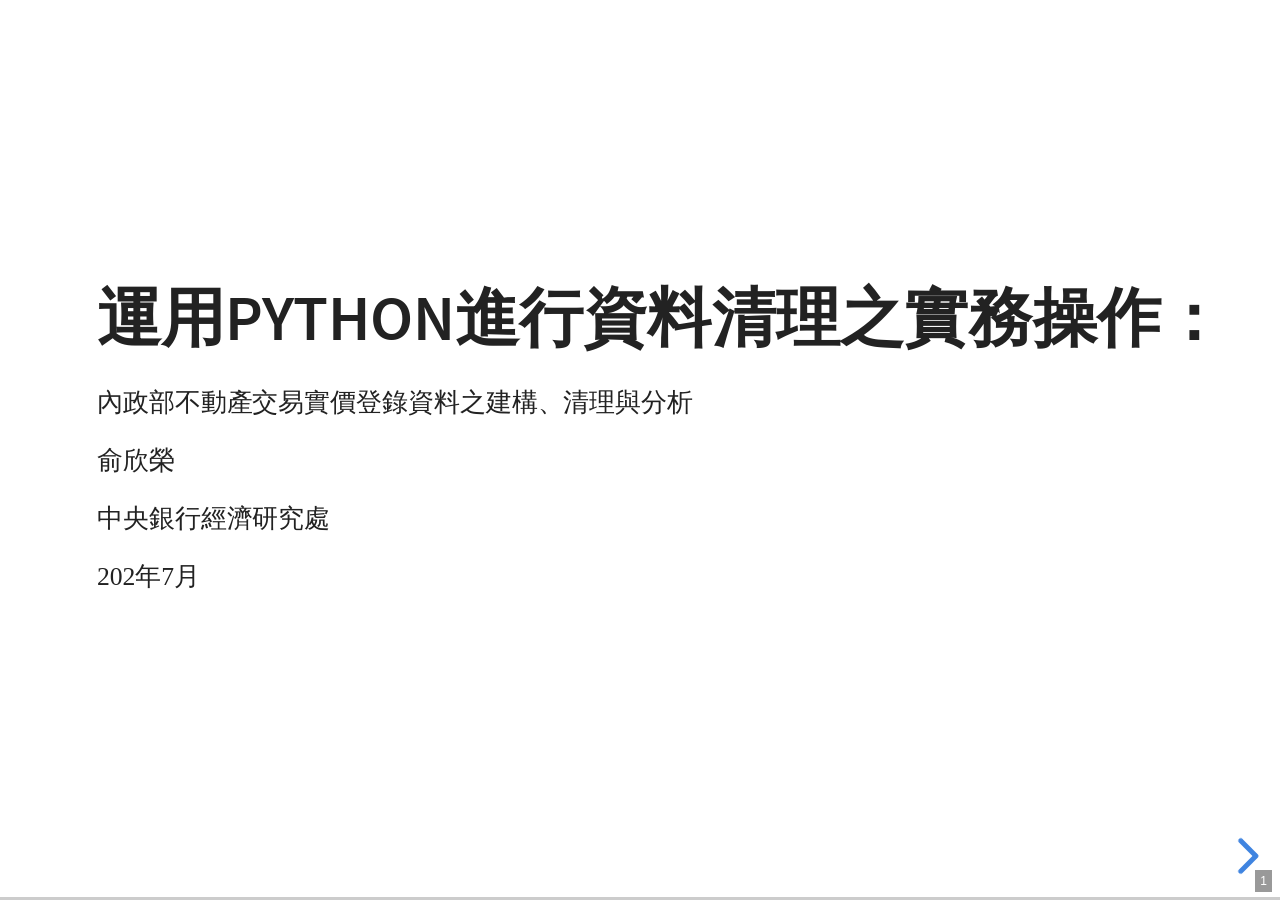
==== lecture/1_intro.html @ fbfccb5c "將html推送到網頁 On branch master Your branch is up to date with 'course/master'. Changes to be committed:" ====
<!DOCTYPE html>
<html>
<head>
  <meta charset="utf-8">
  <meta name="generator" content="pandoc">
  <meta name="author" content="俞欣榮">
  <title>運用Python進行資料清理之實務操作：</title>
  <meta name="apple-mobile-web-app-capable" content="yes">
  <meta name="apple-mobile-web-app-status-bar-style" content="black-translucent">
  <meta name="viewport" content="width=device-width, initial-scale=1.0, maximum-scale=1.0, user-scalable=no, minimal-ui">
  <style type="text/css">
html, body, div, span, applet, object, iframe,
h1, h2, h3, h4, h5, h6, p, blockquote, pre,
a, abbr, acronym, address, big, cite, code,
del, dfn, em, img, ins, kbd, q, s, samp,
small, strike, strong, sub, sup, tt, var,
b, u, i, center,
dl, dt, dd, ol, ul, li,
fieldset, form, label, legend,
table, caption, tbody, tfoot, thead, tr, th, td,
article, aside, canvas, details, embed,
figure, figcaption, footer, header, hgroup,
main, menu, nav, output, ruby, section, summary,
time, mark, audio, video {
margin: 0;
padding: 0;
border: 0;
font-size: 100%;
font: inherit;
vertical-align: baseline;
}

article, aside, details, figcaption, figure,
footer, header, hgroup, main, menu, nav, section {
display: block;
}</style>
  <style type="text/css">
.reveal .r-stretch,.reveal .stretch{max-width:none;max-height:none}.reveal pre.r-stretch code,.reveal pre.stretch code{height:100%;max-height:100%;box-sizing:border-box}.reveal .r-fit-text{display:inline-block;white-space:nowrap}.reveal .r-stack{display:grid}.reveal .r-stack>*{grid-area:1/1;margin:auto}.reveal .r-hstack,.reveal .r-vstack{display:flex}.reveal .r-hstack img,.reveal .r-hstack video,.reveal .r-vstack img,.reveal .r-vstack video{min-width:0;min-height:0;object-fit:contain}.reveal .r-vstack{flex-direction:column;align-items:center;justify-content:center}.reveal .r-hstack{flex-direction:row;align-items:center;justify-content:center}.reveal .items-stretch{align-items:stretch}.reveal .items-start{align-items:flex-start}.reveal .items-center{align-items:center}.reveal .items-end{align-items:flex-end}.reveal .justify-between{justify-content:space-between}.reveal .justify-around{justify-content:space-around}.reveal .justify-start{justify-content:flex-start}.reveal .justify-center{justify-content:center}.reveal .justify-end{justify-content:flex-end}html.reveal-full-page{width:100%;height:100%;height:100vh;height:calc(var(--vh,1vh) * 100);overflow:hidden}.reveal-viewport{height:100%;overflow:hidden;position:relative;line-height:1;margin:0;background-color:#fff;color:#000}.reveal-viewport:fullscreen{top:0!important;left:0!important;width:100%!important;height:100%!important;transform:none!important}.reveal .fragment{transition:all .2s ease}.reveal .fragment:not(.custom){opacity:0;visibility:hidden;will-change:opacity}.reveal .fragment.visible{opacity:1;visibility:inherit}.reveal .fragment.disabled{transition:none}.reveal .fragment.grow{opacity:1;visibility:inherit}.reveal .fragment.grow.visible{transform:scale(1.3)}.reveal .fragment.shrink{opacity:1;visibility:inherit}.reveal .fragment.shrink.visible{transform:scale(.7)}.reveal .fragment.zoom-in{transform:scale(.1)}.reveal .fragment.zoom-in.visible{transform:none}.reveal .fragment.fade-out{opacity:1;visibility:inherit}.reveal .fragment.fade-out.visible{opacity:0;visibility:hidden}.reveal .fragment.semi-fade-out{opacity:1;visibility:inherit}.reveal .fragment.semi-fade-out.visible{opacity:.5;visibility:inherit}.reveal .fragment.strike{opacity:1;visibility:inherit}.reveal .fragment.strike.visible{text-decoration:line-through}.reveal .fragment.fade-up{transform:translate(0,40px)}.reveal .fragment.fade-up.visible{transform:translate(0,0)}.reveal .fragment.fade-down{transform:translate(0,-40px)}.reveal .fragment.fade-down.visible{transform:translate(0,0)}.reveal .fragment.fade-right{transform:translate(-40px,0)}.reveal .fragment.fade-right.visible{transform:translate(0,0)}.reveal .fragment.fade-left{transform:translate(40px,0)}.reveal .fragment.fade-left.visible{transform:translate(0,0)}.reveal .fragment.current-visible,.reveal .fragment.fade-in-then-out{opacity:0;visibility:hidden}.reveal .fragment.current-visible.current-fragment,.reveal .fragment.fade-in-then-out.current-fragment{opacity:1;visibility:inherit}.reveal .fragment.fade-in-then-semi-out{opacity:0;visibility:hidden}.reveal .fragment.fade-in-then-semi-out.visible{opacity:.5;visibility:inherit}.reveal .fragment.fade-in-then-semi-out.current-fragment{opacity:1;visibility:inherit}.reveal .fragment.highlight-blue,.reveal .fragment.highlight-current-blue,.reveal .fragment.highlight-current-green,.reveal .fragment.highlight-current-red,.reveal .fragment.highlight-green,.reveal .fragment.highlight-red{opacity:1;visibility:inherit}.reveal .fragment.highlight-red.visible{color:#ff2c2d}.reveal .fragment.highlight-green.visible{color:#17ff2e}.reveal .fragment.highlight-blue.visible{color:#1b91ff}.reveal .fragment.highlight-current-red.current-fragment{color:#ff2c2d}.reveal .fragment.highlight-current-green.current-fragment{color:#17ff2e}.reveal .fragment.highlight-current-blue.current-fragment{color:#1b91ff}.reveal:after{content:"";font-style:italic}.reveal iframe{z-index:1}.reveal a{position:relative}@keyframes bounce-right{0%,10%,25%,40%,50%{transform:translateX(0)}20%{transform:translateX(10px)}30%{transform:translateX(-5px)}}@keyframes bounce-left{0%,10%,25%,40%,50%{transform:translateX(0)}20%{transform:translateX(-10px)}30%{transform:translateX(5px)}}@keyframes bounce-down{0%,10%,25%,40%,50%{transform:translateY(0)}20%{transform:translateY(10px)}30%{transform:translateY(-5px)}}.reveal .controls{display:none;position:absolute;top:auto;bottom:12px;right:12px;left:auto;z-index:11;color:#000;pointer-events:none;font-size:10px}.reveal .controls button{position:absolute;padding:0;background-color:transparent;border:0;outline:0;cursor:pointer;color:currentColor;transform:scale(.9999);transition:color .2s ease,opacity .2s ease,transform .2s ease;z-index:2;pointer-events:auto;font-size:inherit;visibility:hidden;opacity:0;-webkit-appearance:none;-webkit-tap-highlight-color:transparent}.reveal .controls .controls-arrow:after,.reveal .controls .controls-arrow:before{content:"";position:absolute;top:0;left:0;width:2.6em;height:.5em;border-radius:.25em;background-color:currentColor;transition:all .15s ease,background-color .8s ease;transform-origin:.2em 50%;will-change:transform}.reveal .controls .controls-arrow{position:relative;width:3.6em;height:3.6em}.reveal .controls .controls-arrow:before{transform:translateX(.5em) translateY(1.55em) rotate(45deg)}.reveal .controls .controls-arrow:after{transform:translateX(.5em) translateY(1.55em) rotate(-45deg)}.reveal .controls .controls-arrow:hover:before{transform:translateX(.5em) translateY(1.55em) rotate(40deg)}.reveal .controls .controls-arrow:hover:after{transform:translateX(.5em) translateY(1.55em) rotate(-40deg)}.reveal .controls .controls-arrow:active:before{transform:translateX(.5em) translateY(1.55em) rotate(36deg)}.reveal .controls .controls-arrow:active:after{transform:translateX(.5em) translateY(1.55em) rotate(-36deg)}.reveal .controls .navigate-left{right:6.4em;bottom:3.2em;transform:translateX(-10px)}.reveal .controls .navigate-left.highlight{animation:bounce-left 2s 50 both ease-out}.reveal .controls .navigate-right{right:0;bottom:3.2em;transform:translateX(10px)}.reveal .controls .navigate-right .controls-arrow{transform:rotate(180deg)}.reveal .controls .navigate-right.highlight{animation:bounce-right 2s 50 both ease-out}.reveal .controls .navigate-up{right:3.2em;bottom:6.4em;transform:translateY(-10px)}.reveal .controls .navigate-up .controls-arrow{transform:rotate(90deg)}.reveal .controls .navigate-down{right:3.2em;bottom:-1.4em;padding-bottom:1.4em;transform:translateY(10px)}.reveal .controls .navigate-down .controls-arrow{transform:rotate(-90deg)}.reveal .controls .navigate-down.highlight{animation:bounce-down 2s 50 both ease-out}.reveal .controls[data-controls-back-arrows=faded] .navigate-up.enabled{opacity:.3}.reveal .controls[data-controls-back-arrows=faded] .navigate-up.enabled:hover{opacity:1}.reveal .controls[data-controls-back-arrows=hidden] .navigate-up.enabled{opacity:0;visibility:hidden}.reveal .controls .enabled{visibility:visible;opacity:.9;cursor:pointer;transform:none}.reveal .controls .enabled.fragmented{opacity:.5}.reveal .controls .enabled.fragmented:hover,.reveal .controls .enabled:hover{opacity:1}.reveal:not(.rtl) .controls[data-controls-back-arrows=faded] .navigate-left.enabled{opacity:.3}.reveal:not(.rtl) .controls[data-controls-back-arrows=faded] .navigate-left.enabled:hover{opacity:1}.reveal:not(.rtl) .controls[data-controls-back-arrows=hidden] .navigate-left.enabled{opacity:0;visibility:hidden}.reveal.rtl .controls[data-controls-back-arrows=faded] .navigate-right.enabled{opacity:.3}.reveal.rtl .controls[data-controls-back-arrows=faded] .navigate-right.enabled:hover{opacity:1}.reveal.rtl .controls[data-controls-back-arrows=hidden] .navigate-right.enabled{opacity:0;visibility:hidden}.reveal[data-navigation-mode=linear].has-horizontal-slides .navigate-down,.reveal[data-navigation-mode=linear].has-horizontal-slides .navigate-up{display:none}.reveal:not(.has-vertical-slides) .controls .navigate-left,.reveal[data-navigation-mode=linear].has-horizontal-slides .navigate-left{bottom:1.4em;right:5.5em}.reveal:not(.has-vertical-slides) .controls .navigate-right,.reveal[data-navigation-mode=linear].has-horizontal-slides .navigate-right{bottom:1.4em;right:.5em}.reveal:not(.has-horizontal-slides) .controls .navigate-up{right:1.4em;bottom:5em}.reveal:not(.has-horizontal-slides) .controls .navigate-down{right:1.4em;bottom:.5em}.reveal.has-dark-background .controls{color:#fff}.reveal.has-light-background .controls{color:#000}.reveal.no-hover .controls .controls-arrow:active:before,.reveal.no-hover .controls .controls-arrow:hover:before{transform:translateX(.5em) translateY(1.55em) rotate(45deg)}.reveal.no-hover .controls .controls-arrow:active:after,.reveal.no-hover .controls .controls-arrow:hover:after{transform:translateX(.5em) translateY(1.55em) rotate(-45deg)}@media screen and (min-width:500px){.reveal .controls[data-controls-layout=edges]{top:0;right:0;bottom:0;left:0}.reveal .controls[data-controls-layout=edges] .navigate-down,.reveal .controls[data-controls-layout=edges] .navigate-left,.reveal .controls[data-controls-layout=edges] .navigate-right,.reveal .controls[data-controls-layout=edges] .navigate-up{bottom:auto;right:auto}.reveal .controls[data-controls-layout=edges] .navigate-left{top:50%;left:.8em;margin-top:-1.8em}.reveal .controls[data-controls-layout=edges] .navigate-right{top:50%;right:.8em;margin-top:-1.8em}.reveal .controls[data-controls-layout=edges] .navigate-up{top:.8em;left:50%;margin-left:-1.8em}.reveal .controls[data-controls-layout=edges] .navigate-down{bottom:-.3em;left:50%;margin-left:-1.8em}}.reveal .progress{position:absolute;display:none;height:3px;width:100%;bottom:0;left:0;z-index:10;background-color:rgba(0,0,0,.2);color:#fff}.reveal .progress:after{content:"";display:block;position:absolute;height:10px;width:100%;top:-10px}.reveal .progress span{display:block;height:100%;width:100%;background-color:currentColor;transition:transform .8s cubic-bezier(.26,.86,.44,.985);transform-origin:0 0;transform:scaleX(0)}.reveal .slide-number{position:absolute;display:block;right:8px;bottom:8px;z-index:31;font-family:Helvetica,sans-serif;font-size:12px;line-height:1;color:#fff;background-color:rgba(0,0,0,.4);padding:5px}.reveal .slide-number a{color:currentColor}.reveal .slide-number-delimiter{margin:0 3px}.reveal{position:relative;width:100%;height:100%;overflow:hidden;touch-action:pinch-zoom}.reveal.embedded{touch-action:pan-y}.reveal .slides{position:absolute;width:100%;height:100%;top:0;right:0;bottom:0;left:0;margin:auto;pointer-events:none;overflow:visible;z-index:1;text-align:center;perspective:600px;perspective-origin:50% 40%}.reveal .slides>section{perspective:600px}.reveal .slides>section,.reveal .slides>section>section{display:none;position:absolute;width:100%;pointer-events:auto;z-index:10;transform-style:flat;transition:transform-origin .8s cubic-bezier(.26,.86,.44,.985),transform .8s cubic-bezier(.26,.86,.44,.985),visibility .8s cubic-bezier(.26,.86,.44,.985),opacity .8s cubic-bezier(.26,.86,.44,.985)}.reveal[data-transition-speed=fast] .slides section{transition-duration:.4s}.reveal[data-transition-speed=slow] .slides section{transition-duration:1.2s}.reveal .slides section[data-transition-speed=fast]{transition-duration:.4s}.reveal .slides section[data-transition-speed=slow]{transition-duration:1.2s}.reveal .slides>section.stack{padding-top:0;padding-bottom:0;pointer-events:none;height:100%}.reveal .slides>section.present,.reveal .slides>section>section.present{display:block;z-index:11;opacity:1}.reveal .slides>section:empty,.reveal .slides>section>section:empty,.reveal .slides>section>section[data-background-interactive],.reveal .slides>section[data-background-interactive]{pointer-events:none}.reveal.center,.reveal.center .slides,.reveal.center .slides section{min-height:0!important}.reveal .slides>section:not(.present),.reveal .slides>section>section:not(.present){pointer-events:none}.reveal.overview .slides>section,.reveal.overview .slides>section>section{pointer-events:auto}.reveal .slides>section.future,.reveal .slides>section.future>section,.reveal .slides>section.past,.reveal .slides>section.past>section,.reveal .slides>section>section.future,.reveal .slides>section>section.past{opacity:0}.reveal .slides>section[data-transition=slide].past,.reveal .slides>section[data-transition~=slide-out].past,.reveal.slide .slides>section:not([data-transition]).past{transform:translate(-150%,0)}.reveal .slides>section[data-transition=slide].future,.reveal .slides>section[data-transition~=slide-in].future,.reveal.slide .slides>section:not([data-transition]).future{transform:translate(150%,0)}.reveal .slides>section>section[data-transition=slide].past,.reveal .slides>section>section[data-transition~=slide-out].past,.reveal.slide .slides>section>section:not([data-transition]).past{transform:translate(0,-150%)}.reveal .slides>section>section[data-transition=slide].future,.reveal .slides>section>section[data-transition~=slide-in].future,.reveal.slide .slides>section>section:not([data-transition]).future{transform:translate(0,150%)}.reveal .slides>section[data-transition=linear].past,.reveal .slides>section[data-transition~=linear-out].past,.reveal.linear .slides>section:not([data-transition]).past{transform:translate(-150%,0)}.reveal .slides>section[data-transition=linear].future,.reveal .slides>section[data-transition~=linear-in].future,.reveal.linear .slides>section:not([data-transition]).future{transform:translate(150%,0)}.reveal .slides>section>section[data-transition=linear].past,.reveal .slides>section>section[data-transition~=linear-out].past,.reveal.linear .slides>section>section:not([data-transition]).past{transform:translate(0,-150%)}.reveal .slides>section>section[data-transition=linear].future,.reveal .slides>section>section[data-transition~=linear-in].future,.reveal.linear .slides>section>section:not([data-transition]).future{transform:translate(0,150%)}.reveal .slides section[data-transition=default].stack,.reveal.default .slides section.stack{transform-style:preserve-3d}.reveal .slides>section[data-transition=default].past,.reveal .slides>section[data-transition~=default-out].past,.reveal.default .slides>section:not([data-transition]).past{transform:translate3d(-100%,0,0) rotateY(-90deg) translate3d(-100%,0,0)}.reveal .slides>section[data-transition=default].future,.reveal .slides>section[data-transition~=default-in].future,.reveal.default .slides>section:not([data-transition]).future{transform:translate3d(100%,0,0) rotateY(90deg) translate3d(100%,0,0)}.reveal .slides>section>section[data-transition=default].past,.reveal .slides>section>section[data-transition~=default-out].past,.reveal.default .slides>section>section:not([data-transition]).past{transform:translate3d(0,-300px,0) rotateX(70deg) translate3d(0,-300px,0)}.reveal .slides>section>section[data-transition=default].future,.reveal .slides>section>section[data-transition~=default-in].future,.reveal.default .slides>section>section:not([data-transition]).future{transform:translate3d(0,300px,0) rotateX(-70deg) translate3d(0,300px,0)}.reveal .slides section[data-transition=convex].stack,.reveal.convex .slides section.stack{transform-style:preserve-3d}.reveal .slides>section[data-transition=convex].past,.reveal .slides>section[data-transition~=convex-out].past,.reveal.convex .slides>section:not([data-transition]).past{transform:translate3d(-100%,0,0) rotateY(-90deg) translate3d(-100%,0,0)}.reveal .slides>section[data-transition=convex].future,.reveal .slides>section[data-transition~=convex-in].future,.reveal.convex .slides>section:not([data-transition]).future{transform:translate3d(100%,0,0) rotateY(90deg) translate3d(100%,0,0)}.reveal .slides>section>section[data-transition=convex].past,.reveal .slides>section>section[data-transition~=convex-out].past,.reveal.convex .slides>section>section:not([data-transition]).past{transform:translate3d(0,-300px,0) rotateX(70deg) translate3d(0,-300px,0)}.reveal .slides>section>section[data-transition=convex].future,.reveal .slides>section>section[data-transition~=convex-in].future,.reveal.convex .slides>section>section:not([data-transition]).future{transform:translate3d(0,300px,0) rotateX(-70deg) translate3d(0,300px,0)}.reveal .slides section[data-transition=concave].stack,.reveal.concave .slides section.stack{transform-style:preserve-3d}.reveal .slides>section[data-transition=concave].past,.reveal .slides>section[data-transition~=concave-out].past,.reveal.concave .slides>section:not([data-transition]).past{transform:translate3d(-100%,0,0) rotateY(90deg) translate3d(-100%,0,0)}.reveal .slides>section[data-transition=concave].future,.reveal .slides>section[data-transition~=concave-in].future,.reveal.concave .slides>section:not([data-transition]).future{transform:translate3d(100%,0,0) rotateY(-90deg) translate3d(100%,0,0)}.reveal .slides>section>section[data-transition=concave].past,.reveal .slides>section>section[data-transition~=concave-out].past,.reveal.concave .slides>section>section:not([data-transition]).past{transform:translate3d(0,-80%,0) rotateX(-70deg) translate3d(0,-80%,0)}.reveal .slides>section>section[data-transition=concave].future,.reveal .slides>section>section[data-transition~=concave-in].future,.reveal.concave .slides>section>section:not([data-transition]).future{transform:translate3d(0,80%,0) rotateX(70deg) translate3d(0,80%,0)}.reveal .slides section[data-transition=zoom],.reveal.zoom .slides section:not([data-transition]){transition-timing-function:ease}.reveal .slides>section[data-transition=zoom].past,.reveal .slides>section[data-transition~=zoom-out].past,.reveal.zoom .slides>section:not([data-transition]).past{visibility:hidden;transform:scale(16)}.reveal .slides>section[data-transition=zoom].future,.reveal .slides>section[data-transition~=zoom-in].future,.reveal.zoom .slides>section:not([data-transition]).future{visibility:hidden;transform:scale(.2)}.reveal .slides>section>section[data-transition=zoom].past,.reveal .slides>section>section[data-transition~=zoom-out].past,.reveal.zoom .slides>section>section:not([data-transition]).past{transform:scale(16)}.reveal .slides>section>section[data-transition=zoom].future,.reveal .slides>section>section[data-transition~=zoom-in].future,.reveal.zoom .slides>section>section:not([data-transition]).future{transform:scale(.2)}.reveal.cube .slides{perspective:1300px}.reveal.cube .slides section{padding:30px;min-height:700px;backface-visibility:hidden;box-sizing:border-box;transform-style:preserve-3d}.reveal.center.cube .slides section{min-height:0}.reveal.cube .slides section:not(.stack):before{content:"";position:absolute;display:block;width:100%;height:100%;left:0;top:0;background:rgba(0,0,0,.1);border-radius:4px;transform:translateZ(-20px)}.reveal.cube .slides section:not(.stack):after{content:"";position:absolute;display:block;width:90%;height:30px;left:5%;bottom:0;background:0 0;z-index:1;border-radius:4px;box-shadow:0 95px 25px rgba(0,0,0,.2);transform:translateZ(-90px) rotateX(65deg)}.reveal.cube .slides>section.stack{padding:0;background:0 0}.reveal.cube .slides>section.past{transform-origin:100% 0;transform:translate3d(-100%,0,0) rotateY(-90deg)}.reveal.cube .slides>section.future{transform-origin:0 0;transform:translate3d(100%,0,0) rotateY(90deg)}.reveal.cube .slides>section>section.past{transform-origin:0 100%;transform:translate3d(0,-100%,0) rotateX(90deg)}.reveal.cube .slides>section>section.future{transform-origin:0 0;transform:translate3d(0,100%,0) rotateX(-90deg)}.reveal.page .slides{perspective-origin:0 50%;perspective:3000px}.reveal.page .slides section{padding:30px;min-height:700px;box-sizing:border-box;transform-style:preserve-3d}.reveal.page .slides section.past{z-index:12}.reveal.page .slides section:not(.stack):before{content:"";position:absolute;display:block;width:100%;height:100%;left:0;top:0;background:rgba(0,0,0,.1);transform:translateZ(-20px)}.reveal.page .slides section:not(.stack):after{content:"";position:absolute;display:block;width:90%;height:30px;left:5%;bottom:0;background:0 0;z-index:1;border-radius:4px;box-shadow:0 95px 25px rgba(0,0,0,.2);-webkit-transform:translateZ(-90px) rotateX(65deg)}.reveal.page .slides>section.stack{padding:0;background:0 0}.reveal.page .slides>section.past{transform-origin:0 0;transform:translate3d(-40%,0,0) rotateY(-80deg)}.reveal.page .slides>section.future{transform-origin:100% 0;transform:translate3d(0,0,0)}.reveal.page .slides>section>section.past{transform-origin:0 0;transform:translate3d(0,-40%,0) rotateX(80deg)}.reveal.page .slides>section>section.future{transform-origin:0 100%;transform:translate3d(0,0,0)}.reveal .slides section[data-transition=fade],.reveal.fade .slides section:not([data-transition]),.reveal.fade .slides>section>section:not([data-transition]){transform:none;transition:opacity .5s}.reveal.fade.overview .slides section,.reveal.fade.overview .slides>section>section{transition:none}.reveal .slides section[data-transition=none],.reveal.none .slides section:not([data-transition]){transform:none;transition:none}.reveal .pause-overlay{position:absolute;top:0;left:0;width:100%;height:100%;background:#000;visibility:hidden;opacity:0;z-index:100;transition:all 1s ease}.reveal .pause-overlay .resume-button{position:absolute;bottom:20px;right:20px;color:#ccc;border-radius:2px;padding:6px 14px;border:2px solid #ccc;font-size:16px;background:0 0;cursor:pointer}.reveal .pause-overlay .resume-button:hover{color:#fff;border-color:#fff}.reveal.paused .pause-overlay{visibility:visible;opacity:1}.reveal .no-transition,.reveal .no-transition *,.reveal .slides.disable-slide-transitions section{transition:none!important}.reveal .slides.disable-slide-transitions section{transform:none!important}.reveal .backgrounds{position:absolute;width:100%;height:100%;top:0;left:0;perspective:600px}.reveal .slide-background{display:none;position:absolute;width:100%;height:100%;opacity:0;visibility:hidden;overflow:hidden;background-color:rgba(0,0,0,0);transition:all .8s cubic-bezier(.26,.86,.44,.985)}.reveal .slide-background-content{position:absolute;width:100%;height:100%;background-position:50% 50%;background-repeat:no-repeat;background-size:cover}.reveal .slide-background.stack{display:block}.reveal .slide-background.present{opacity:1;visibility:visible;z-index:2}.print-pdf .reveal .slide-background{opacity:1!important;visibility:visible!important}.reveal .slide-background video{position:absolute;width:100%;height:100%;max-width:none;max-height:none;top:0;left:0;object-fit:cover}.reveal .slide-background[data-background-size=contain] video{object-fit:contain}.reveal>.backgrounds .slide-background[data-background-transition=none],.reveal[data-background-transition=none]>.backgrounds .slide-background:not([data-background-transition]){transition:none}.reveal>.backgrounds .slide-background[data-background-transition=slide],.reveal[data-background-transition=slide]>.backgrounds .slide-background:not([data-background-transition]){opacity:1}.reveal>.backgrounds .slide-background.past[data-background-transition=slide],.reveal[data-background-transition=slide]>.backgrounds .slide-background.past:not([data-background-transition]){transform:translate(-100%,0)}.reveal>.backgrounds .slide-background.future[data-background-transition=slide],.reveal[data-background-transition=slide]>.backgrounds .slide-background.future:not([data-background-transition]){transform:translate(100%,0)}.reveal>.backgrounds .slide-background>.slide-background.past[data-background-transition=slide],.reveal[data-background-transition=slide]>.backgrounds .slide-background>.slide-background.past:not([data-background-transition]){transform:translate(0,-100%)}.reveal>.backgrounds .slide-background>.slide-background.future[data-background-transition=slide],.reveal[data-background-transition=slide]>.backgrounds .slide-background>.slide-background.future:not([data-background-transition]){transform:translate(0,100%)}.reveal>.backgrounds .slide-background.past[data-background-transition=convex],.reveal[data-background-transition=convex]>.backgrounds .slide-background.past:not([data-background-transition]){opacity:0;transform:translate3d(-100%,0,0) rotateY(-90deg) translate3d(-100%,0,0)}.reveal>.backgrounds .slide-background.future[data-background-transition=convex],.reveal[data-background-transition=convex]>.backgrounds .slide-background.future:not([data-background-transition]){opacity:0;transform:translate3d(100%,0,0) rotateY(90deg) translate3d(100%,0,0)}.reveal>.backgrounds .slide-background>.slide-background.past[data-background-transition=convex],.reveal[data-background-transition=convex]>.backgrounds .slide-background>.slide-background.past:not([data-background-transition]){opacity:0;transform:translate3d(0,-100%,0) rotateX(90deg) translate3d(0,-100%,0)}.reveal>.backgrounds .slide-background>.slide-background.future[data-background-transition=convex],.reveal[data-background-transition=convex]>.backgrounds .slide-background>.slide-background.future:not([data-background-transition]){opacity:0;transform:translate3d(0,100%,0) rotateX(-90deg) translate3d(0,100%,0)}.reveal>.backgrounds .slide-background.past[data-background-transition=concave],.reveal[data-background-transition=concave]>.backgrounds .slide-background.past:not([data-background-transition]){opacity:0;transform:translate3d(-100%,0,0) rotateY(90deg) translate3d(-100%,0,0)}.reveal>.backgrounds .slide-background.future[data-background-transition=concave],.reveal[data-background-transition=concave]>.backgrounds .slide-background.future:not([data-background-transition]){opacity:0;transform:translate3d(100%,0,0) rotateY(-90deg) translate3d(100%,0,0)}.reveal>.backgrounds .slide-background>.slide-background.past[data-background-transition=concave],.reveal[data-background-transition=concave]>.backgrounds .slide-background>.slide-background.past:not([data-background-transition]){opacity:0;transform:translate3d(0,-100%,0) rotateX(-90deg) translate3d(0,-100%,0)}.reveal>.backgrounds .slide-background>.slide-background.future[data-background-transition=concave],.reveal[data-background-transition=concave]>.backgrounds .slide-background>.slide-background.future:not([data-background-transition]){opacity:0;transform:translate3d(0,100%,0) rotateX(90deg) translate3d(0,100%,0)}.reveal>.backgrounds .slide-background[data-background-transition=zoom],.reveal[data-background-transition=zoom]>.backgrounds .slide-background:not([data-background-transition]){transition-timing-function:ease}.reveal>.backgrounds .slide-background.past[data-background-transition=zoom],.reveal[data-background-transition=zoom]>.backgrounds .slide-background.past:not([data-background-transition]){opacity:0;visibility:hidden;transform:scale(16)}.reveal>.backgrounds .slide-background.future[data-background-transition=zoom],.reveal[data-background-transition=zoom]>.backgrounds .slide-background.future:not([data-background-transition]){opacity:0;visibility:hidden;transform:scale(.2)}.reveal>.backgrounds .slide-background>.slide-background.past[data-background-transition=zoom],.reveal[data-background-transition=zoom]>.backgrounds .slide-background>.slide-background.past:not([data-background-transition]){opacity:0;visibility:hidden;transform:scale(16)}.reveal>.backgrounds .slide-background>.slide-background.future[data-background-transition=zoom],.reveal[data-background-transition=zoom]>.backgrounds .slide-background>.slide-background.future:not([data-background-transition]){opacity:0;visibility:hidden;transform:scale(.2)}.reveal[data-transition-speed=fast]>.backgrounds .slide-background{transition-duration:.4s}.reveal[data-transition-speed=slow]>.backgrounds .slide-background{transition-duration:1.2s}.reveal [data-auto-animate-target^=unmatched]{will-change:opacity}.reveal section[data-auto-animate]:not(.stack):not([data-auto-animate=running]) [data-auto-animate-target^=unmatched]{opacity:0}.reveal.overview{perspective-origin:50% 50%;perspective:700px}.reveal.overview .slides{-moz-transform-style:preserve-3d}.reveal.overview .slides section{height:100%;top:0!important;opacity:1!important;overflow:hidden;visibility:visible!important;cursor:pointer;box-sizing:border-box}.reveal.overview .slides section.present,.reveal.overview .slides section:hover{outline:10px solid rgba(150,150,150,.4);outline-offset:10px}.reveal.overview .slides section .fragment{opacity:1;transition:none}.reveal.overview .slides section:after,.reveal.overview .slides section:before{display:none!important}.reveal.overview .slides>section.stack{padding:0;top:0!important;background:0 0;outline:0;overflow:visible}.reveal.overview .backgrounds{perspective:inherit;-moz-transform-style:preserve-3d}.reveal.overview .backgrounds .slide-background{opacity:1;visibility:visible;outline:10px solid rgba(150,150,150,.1);outline-offset:10px}.reveal.overview .backgrounds .slide-background.stack{overflow:visible}.reveal.overview .slides section,.reveal.overview-deactivating .slides section{transition:none}.reveal.overview .backgrounds .slide-background,.reveal.overview-deactivating .backgrounds .slide-background{transition:none}.reveal.rtl .slides,.reveal.rtl .slides h1,.reveal.rtl .slides h2,.reveal.rtl .slides h3,.reveal.rtl .slides h4,.reveal.rtl .slides h5,.reveal.rtl .slides h6{direction:rtl;font-family:sans-serif}.reveal.rtl code,.reveal.rtl pre{direction:ltr}.reveal.rtl ol,.reveal.rtl ul{text-align:right}.reveal.rtl .progress span{transform-origin:100% 0}.reveal.has-parallax-background .backgrounds{transition:all .8s ease}.reveal.has-parallax-background[data-transition-speed=fast] .backgrounds{transition-duration:.4s}.reveal.has-parallax-background[data-transition-speed=slow] .backgrounds{transition-duration:1.2s}.reveal>.overlay{position:absolute;top:0;left:0;width:100%;height:100%;z-index:1000;background:rgba(0,0,0,.9);transition:all .3s ease}.reveal>.overlay .spinner{position:absolute;display:block;top:50%;left:50%;width:32px;height:32px;margin:-16px 0 0 -16px;z-index:10;background-image:url([data-uri]%2F%2F%2F6%2Bvr8nJybW1tcDAwOjo6Nvb26ioqKOjo7Ozs%2FLy8vz8%2FAAAAAAAAAAAACH%2FC05FVFNDQVBFMi4wAwEAAAAh%2FhpDcmVhdGVkIHdpdGggYWpheGxvYWQuaW5mbwAh%[base64]%2FV%2FnmOM82XiHRLYKhKP1oZmADdEAAAh%2BQQJCgAAACwAAAAAIAAgAAAE6hDISWlZpOrNp1lGNRSdRpDUolIGw5RUYhhHukqFu8DsrEyqnWThGvAmhVlteBvojpTDDBUEIFwMFBRAmBkSgOrBFZogCASwBDEY%2FCZSg7GSE0gSCjQBMVG023xWBhklAnoEdhQEfyNqMIcKjhRsjEdnezB%2BA4k8gTwJhFuiW4dokXiloUepBAp5qaKpp6%2BHo7aWW54wl7obvEe0kRuoplCGepwSx2jJvqHEmGt6whJpGpfJCHmOoNHKaHx61WiSR92E4lbFoq%2BB6QDtuetcaBPnW6%2BO7wDHpIiK9SaVK5GgV543tzjgGcghAgAh%[base64]%2B%2BG%2Bw48edZPK%2BM6hLJpQg484enXIdQFSS1u6UhksENEQAAIfkECQoAAAAsAAAAACAAIAAABOcQyEmpGKLqzWcZRVUQnZYg1aBSh2GUVEIQ2aQOE%2BG%2BcD4ntpWkZQj1JIiZIogDFFyHI0UxQwFugMSOFIPJftfVAEoZLBbcLEFhlQiqGp1Vd140AUklUN3eCA51C1EWMzMCezCBBmkxVIVHBWd3HHl9JQOIJSdSnJ0TDKChCwUJjoWMPaGqDKannasMo6WnM562R5YluZRwur0wpgqZE7NKUm%2BFNRPIhjBJxKZteWuIBMN4zRMIVIhffcgojwCF117i4nlLnY5ztRLsnOk%2BaV%2BoJY7V7m76PdkS4trKcdg0Zc0tTcKkRAAAIfkECQoAAAAsAAAAACAAIAAABO4QyEkpKqjqzScpRaVkXZWQEximw1BSCUEIlDohrft6cpKCk5xid5MNJTaAIkekKGQkWyKHkvhKsR7ARmitkAYDYRIbUQRQjWBwJRzChi9CRlBcY1UN4g0%[base64]%[base64]%2BE71SRQeyqUToLA7VxF0JDyIQh%2FMVVPMt1ECZlfcjZJ9mIKoaTl1MRIl5o4CUKXOwmyrCInCKqcWtvadL2SYhyASyNDJ0uIiRMDjI0Fd30%2FiI2UA5GSS5UDj2l6NoqgOgN4gksEBgYFf0FDqKgHnyZ9OX8HrgYHdHpcHQULXAS2qKpENRg7eAMLC7kTBaixUYFkKAzWAAnLC7FLVxLWDBLKCwaKTULgEwbLA4hJtOkSBNqITT3xEgfLpBtzE%2FjiuL04RGEBgwWhShRgQExHBAAh%2BQQJCgAAACwAAAAAIAAgAAAE7xDISWlSqerNpyJKhWRdlSAVoVLCWk6JKlAqAavhO9UkUHsqlE6CwO1cRdCQ8iEIfzFVTzLdRAmZX3I2SfZiCqGk5dTESJeaOAlClzsJsqwiJwiqnFrb2nS9kmIcgEsjQydLiIlHehhpejaIjzh9eomSjZR%[base64]%2BE71SRQeyqUToLA7VxF0JDyIQh%[base64]%2BE71SRQeyqUToLA7VxF0JDyIQh%2FMVVPMt1ECZlfcjZJ9mIKoaTl1MRIl5o4CUKXOwmyrCInCKqcWtvadL2SYhyASyNDJ0uIiUd6GAULDJCRiXo1CpGXDJOUjY%2BYip9DhToJA4RBLwMLCwVDfRgbBAaqqoZ1XBMHswsHtxtFaH1iqaoGNgAIxRpbFAgfPQSqpbgGBqUD1wBXeCYp1AYZ19JJOYgH1KwA4UBvQwXUBxPqVD9L3sbp2BNk2xvvFPJd%2BMFCN6HAAIKgNggY0KtEBAAh%[base64]%2BvsYMDAzZQPC9VCNkDWUhGkuE5PxJNwiUK4UfLzOlD4WvzAHaoG9nxPi5d%2BjYUqfAhhykOFwJWiAAAIfkECQoAAAAsAAAAACAAIAAABPAQyElpUqnqzaciSoVkXVUMFaFSwlpOCcMYlErAavhOMnNLNo8KsZsMZItJEIDIFSkLGQoQTNhIsFehRww2CQLKF0tYGKYSg%2BygsZIuNqJksKgbfgIGepNo2cIUB3V1B3IvNiBYNQaDSTtfhhx0CwVPI0UJe0%2Bbm4g5VgcGoqOcnjmjqDSdnhgEoamcsZuXO1aWQy8KAwOAuTYYGwi7w5h%2BKr0SJ8MFihpNbx%2B4Erq7BYBuzsdiH1jCAzoSfl0rVirNbRXlBBlLX%2BBP0XJLAPGzTkAuAOqb0WT5AH7OcdCm5B8TgRwSRKIHQtaLCwg1RAAAOwAAAAAAAAAAAA%3D%3D);visibility:visible;opacity:.6;transition:all .3s ease}.reveal>.overlay header{position:absolute;left:0;top:0;width:100%;padding:5px;z-index:2;box-sizing:border-box}.reveal>.overlay header a{display:inline-block;width:40px;height:40px;line-height:36px;padding:0 10px;float:right;opacity:.6;box-sizing:border-box}.reveal>.overlay header a:hover{opacity:1}.reveal>.overlay header a .icon{display:inline-block;width:20px;height:20px;background-position:50% 50%;background-size:100%;background-repeat:no-repeat}.reveal>.overlay header a.close .icon{background-image:url([data-uri])}.reveal>.overlay header a.external .icon{background-image:url([data-uri])}.reveal>.overlay .viewport{position:absolute;display:flex;top:50px;right:0;bottom:0;left:0}.reveal>.overlay.overlay-preview .viewport iframe{width:100%;height:100%;max-width:100%;max-height:100%;border:0;opacity:0;visibility:hidden;transition:all .3s ease}.reveal>.overlay.overlay-preview.loaded .viewport iframe{opacity:1;visibility:visible}.reveal>.overlay.overlay-preview.loaded .viewport-inner{position:absolute;z-index:-1;left:0;top:45%;width:100%;text-align:center;letter-spacing:normal}.reveal>.overlay.overlay-preview .x-frame-error{opacity:0;transition:opacity .3s ease .3s}.reveal>.overlay.overlay-preview.loaded .x-frame-error{opacity:1}.reveal>.overlay.overlay-preview.loaded .spinner{opacity:0;visibility:hidden;transform:scale(.2)}.reveal>.overlay.overlay-help .viewport{overflow:auto;color:#fff}.reveal>.overlay.overlay-help .viewport .viewport-inner{width:600px;margin:auto;padding:20px 20px 80px 20px;text-align:center;letter-spacing:normal}.reveal>.overlay.overlay-help .viewport .viewport-inner .title{font-size:20px}.reveal>.overlay.overlay-help .viewport .viewport-inner table{border:1px solid #fff;border-collapse:collapse;font-size:16px}.reveal>.overlay.overlay-help .viewport .viewport-inner table td,.reveal>.overlay.overlay-help .viewport .viewport-inner table th{width:200px;padding:14px;border:1px solid #fff;vertical-align:middle}.reveal>.overlay.overlay-help .viewport .viewport-inner table th{padding-top:20px;padding-bottom:20px}.reveal .playback{position:absolute;left:15px;bottom:20px;z-index:30;cursor:pointer;transition:all .4s ease;-webkit-tap-highlight-color:transparent}.reveal.overview .playback{opacity:0;visibility:hidden}.reveal .hljs{min-height:100%}.reveal .hljs table{margin:initial}.reveal .hljs-ln-code,.reveal .hljs-ln-numbers{padding:0;border:0}.reveal .hljs-ln-numbers{opacity:.6;padding-right:.75em;text-align:right;vertical-align:top}.reveal .hljs.has-highlights tr:not(.highlight-line){opacity:.4}.reveal .hljs.has-highlights.fragment{transition:all .2s ease}.reveal .hljs:not(:first-child).fragment{position:absolute;top:0;left:0;width:100%;box-sizing:border-box}.reveal pre[data-auto-animate-target]{overflow:hidden}.reveal pre[data-auto-animate-target] code{height:100%}.reveal .roll{display:inline-block;line-height:1.2;overflow:hidden;vertical-align:top;perspective:400px;perspective-origin:50% 50%}.reveal .roll:hover{background:0 0;text-shadow:none}.reveal .roll span{display:block;position:relative;padding:0 2px;pointer-events:none;transition:all .4s ease;transform-origin:50% 0;transform-style:preserve-3d;backface-visibility:hidden}.reveal .roll:hover span{background:rgba(0,0,0,.5);transform:translate3d(0,0,-45px) rotateX(90deg)}.reveal .roll span:after{content:attr(data-title);display:block;position:absolute;left:0;top:0;padding:0 2px;backface-visibility:hidden;transform-origin:50% 0;transform:translate3d(0,110%,0) rotateX(-90deg)}.reveal aside.notes{display:none}.reveal .speaker-notes{display:none;position:absolute;width:33.3333333333%;height:100%;top:0;left:100%;padding:14px 18px 14px 18px;z-index:1;font-size:18px;line-height:1.4;border:1px solid rgba(0,0,0,.05);color:#222;background-color:#f5f5f5;overflow:auto;box-sizing:border-box;text-align:left;font-family:Helvetica,sans-serif;-webkit-overflow-scrolling:touch}.reveal .speaker-notes .notes-placeholder{color:#ccc;font-style:italic}.reveal .speaker-notes:focus{outline:0}.reveal .speaker-notes:before{content:"Speaker notes";display:block;margin-bottom:10px;opacity:.5}.reveal.show-notes{max-width:75%;overflow:visible}.reveal.show-notes .speaker-notes{display:block}@media screen and (min-width:1600px){.reveal .speaker-notes{font-size:20px}}@media screen and (max-width:1024px){.reveal.show-notes{border-left:0;max-width:none;max-height:70%;max-height:70vh;overflow:visible}.reveal.show-notes .speaker-notes{top:100%;left:0;width:100%;height:30vh;border:0}}@media screen and (max-width:600px){.reveal.show-notes{max-height:60%;max-height:60vh}.reveal.show-notes .speaker-notes{top:100%;height:40vh}.reveal .speaker-notes{font-size:14px}}.reveal .jump-to-slide{position:absolute;top:15px;left:15px;z-index:30;font-size:32px;-webkit-tap-highlight-color:transparent}.reveal .jump-to-slide-input{background:0 0;padding:8px;font-size:inherit;color:currentColor;border:0}.reveal .jump-to-slide-input::placeholder{color:currentColor;opacity:.5}.reveal.has-dark-background .jump-to-slide-input{color:#fff}.reveal.has-light-background .jump-to-slide-input{color:#222}.reveal .jump-to-slide-input:focus{outline:0}.zoomed .reveal *,.zoomed .reveal :after,.zoomed .reveal :before{backface-visibility:visible!important}.zoomed .reveal .controls,.zoomed .reveal .progress{opacity:0}.zoomed .reveal .roll span{background:0 0}.zoomed .reveal .roll span:after{visibility:hidden}html.print-pdf *{-webkit-print-color-adjust:exact}html.print-pdf{width:100%;height:100%;overflow:visible}html.print-pdf body{margin:0 auto!important;border:0;padding:0;float:none!important;overflow:visible}html.print-pdf .nestedarrow,html.print-pdf .reveal .controls,html.print-pdf .reveal .playback,html.print-pdf .reveal .progress,html.print-pdf .reveal.overview,html.print-pdf .state-background{display:none!important}html.print-pdf .reveal pre code{overflow:hidden!important}html.print-pdf .reveal{width:auto!important;height:auto!important;overflow:hidden!important}html.print-pdf .reveal .slides{position:static;width:100%!important;height:auto!important;zoom:1!important;pointer-events:initial;left:auto;top:auto;margin:0!important;padding:0!important;overflow:visible;display:block;perspective:none;perspective-origin:50% 50%}html.print-pdf .reveal .slides .pdf-page{position:relative;overflow:hidden;z-index:1;page-break-after:always}html.print-pdf .reveal .slides section{visibility:visible!important;display:block!important;position:absolute!important;margin:0!important;padding:0!important;box-sizing:border-box!important;min-height:1px;opacity:1!important;transform-style:flat!important;transform:none!important}html.print-pdf .reveal section.stack{position:relative!important;margin:0!important;padding:0!important;page-break-after:avoid!important;height:auto!important;min-height:auto!important}html.print-pdf .reveal img{box-shadow:none}html.print-pdf .reveal .backgrounds{display:none}html.print-pdf .reveal .slide-background{display:block!important;position:absolute;top:0;left:0;width:100%;height:100%;z-index:auto!important}html.print-pdf .reveal.show-notes{max-width:none;max-height:none}html.print-pdf .reveal .speaker-notes-pdf{display:block;width:100%;height:auto;max-height:none;top:auto;right:auto;bottom:auto;left:auto;z-index:100}html.print-pdf .reveal .speaker-notes-pdf[data-layout=separate-page]{position:relative;color:inherit;background-color:transparent;padding:20px;page-break-after:always;border:0}html.print-pdf .reveal .slide-number-pdf{display:block;position:absolute;font-size:14px}html.print-pdf .aria-status{display:none}@media print{html:not(.print-pdf){overflow:visible;width:auto;height:auto}html:not(.print-pdf) body{margin:0;padding:0;overflow:visible}html:not(.print-pdf) .reveal{background:#fff;font-size:20pt}html:not(.print-pdf) .reveal .backgrounds,html:not(.print-pdf) .reveal .controls,html:not(.print-pdf) .reveal .progress,html:not(.print-pdf) .reveal .slide-number,html:not(.print-pdf) .reveal .state-background{display:none!important}html:not(.print-pdf) .reveal li,html:not(.print-pdf) .reveal p,html:not(.print-pdf) .reveal td{font-size:20pt!important;color:#000}html:not(.print-pdf) .reveal h1,html:not(.print-pdf) .reveal h2,html:not(.print-pdf) .reveal h3,html:not(.print-pdf) .reveal h4,html:not(.print-pdf) .reveal h5,html:not(.print-pdf) .reveal h6{color:#000!important;height:auto;line-height:normal;text-align:left;letter-spacing:normal}html:not(.print-pdf) .reveal h1{font-size:28pt!important}html:not(.print-pdf) .reveal h2{font-size:24pt!important}html:not(.print-pdf) .reveal h3{font-size:22pt!important}html:not(.print-pdf) .reveal h4{font-size:22pt!important;font-variant:small-caps}html:not(.print-pdf) .reveal h5{font-size:21pt!important}html:not(.print-pdf) .reveal h6{font-size:20pt!important;font-style:italic}html:not(.print-pdf) .reveal a:link,html:not(.print-pdf) .reveal a:visited{color:#000!important;font-weight:700;text-decoration:underline}html:not(.print-pdf) .reveal div,html:not(.print-pdf) .reveal ol,html:not(.print-pdf) .reveal p,html:not(.print-pdf) .reveal ul{visibility:visible;position:static;width:auto;height:auto;display:block;overflow:visible;margin:0;text-align:left!important}html:not(.print-pdf) .reveal pre,html:not(.print-pdf) .reveal table{margin-left:0;margin-right:0}html:not(.print-pdf) .reveal pre code{padding:20px}html:not(.print-pdf) .reveal blockquote{margin:20px 0}html:not(.print-pdf) .reveal .slides{position:static!important;width:auto!important;height:auto!important;left:0!important;top:0!important;margin-left:0!important;margin-top:0!important;padding:0!important;zoom:1!important;transform:none!important;overflow:visible!important;display:block!important;text-align:left!important;perspective:none;perspective-origin:50% 50%}html:not(.print-pdf) .reveal .slides section{visibility:visible!important;position:static!important;width:auto!important;height:auto!important;display:block!important;overflow:visible!important;left:0!important;top:0!important;margin-left:0!important;margin-top:0!important;padding:60px 20px!important;z-index:auto!important;opacity:1!important;page-break-after:always!important;transform-style:flat!important;transform:none!important;transition:none!important}html:not(.print-pdf) .reveal .slides section.stack{padding:0!important}html:not(.print-pdf) .reveal .slides section:last-of-type{page-break-after:avoid!important}html:not(.print-pdf) .reveal .slides section .fragment{opacity:1!important;visibility:visible!important;transform:none!important}html:not(.print-pdf) .reveal .r-fit-text{white-space:normal!important}html:not(.print-pdf) .reveal section img{display:block;margin:15px 0;background:#fff;border:1px solid #666;box-shadow:none}html:not(.print-pdf) .reveal section small{font-size:.8em}html:not(.print-pdf) .reveal .hljs{max-height:100%;white-space:pre-wrap;word-wrap:break-word;word-break:break-word;font-size:15pt}html:not(.print-pdf) .reveal .hljs .hljs-ln-numbers{white-space:nowrap}html:not(.print-pdf) .reveal .hljs td{font-size:inherit!important;color:inherit!important}}</style>
  <style>
.reveal .sourceCode { 
overflow: visible;
}

code{white-space: pre-wrap;}
span.smallcaps{font-variant: small-caps;}
div.columns{display: flex; gap: min(4vw, 1.5em);}
div.column{flex: auto; overflow-x: auto;}
div.hanging-indent{margin-left: 1.5em; text-indent: -1.5em;}

ul.task-list[class]{list-style: none;}
ul.task-list li input[type="checkbox"] {
font-size: inherit;
width: 0.8em;
margin: 0 0.8em 0.2em -1.6em;
vertical-align: middle;
}
.display.math{display: block; text-align: center; margin: 0.5rem auto;}
</style>
  <style type="text/css">
@font-face {
font-family: 'Source Sans Pro';
src: url([data-uri]);
src: url([data-uri]) format('embedded-opentype'),
url([data-uri]) format('woff'),
url([data-uri]) format('truetype');
font-weight: normal;
font-style: normal;
}
@font-face {
font-family: 'Source Sans Pro';
src: url([data-uri]);
src: url([data-uri]) format('embedded-opentype'),
url([data-uri]) format('woff'),
url([data-uri]) format('truetype');
font-weight: normal;
font-style: italic;
}
@font-face {
font-family: 'Source Sans Pro';
src: url([data-uri]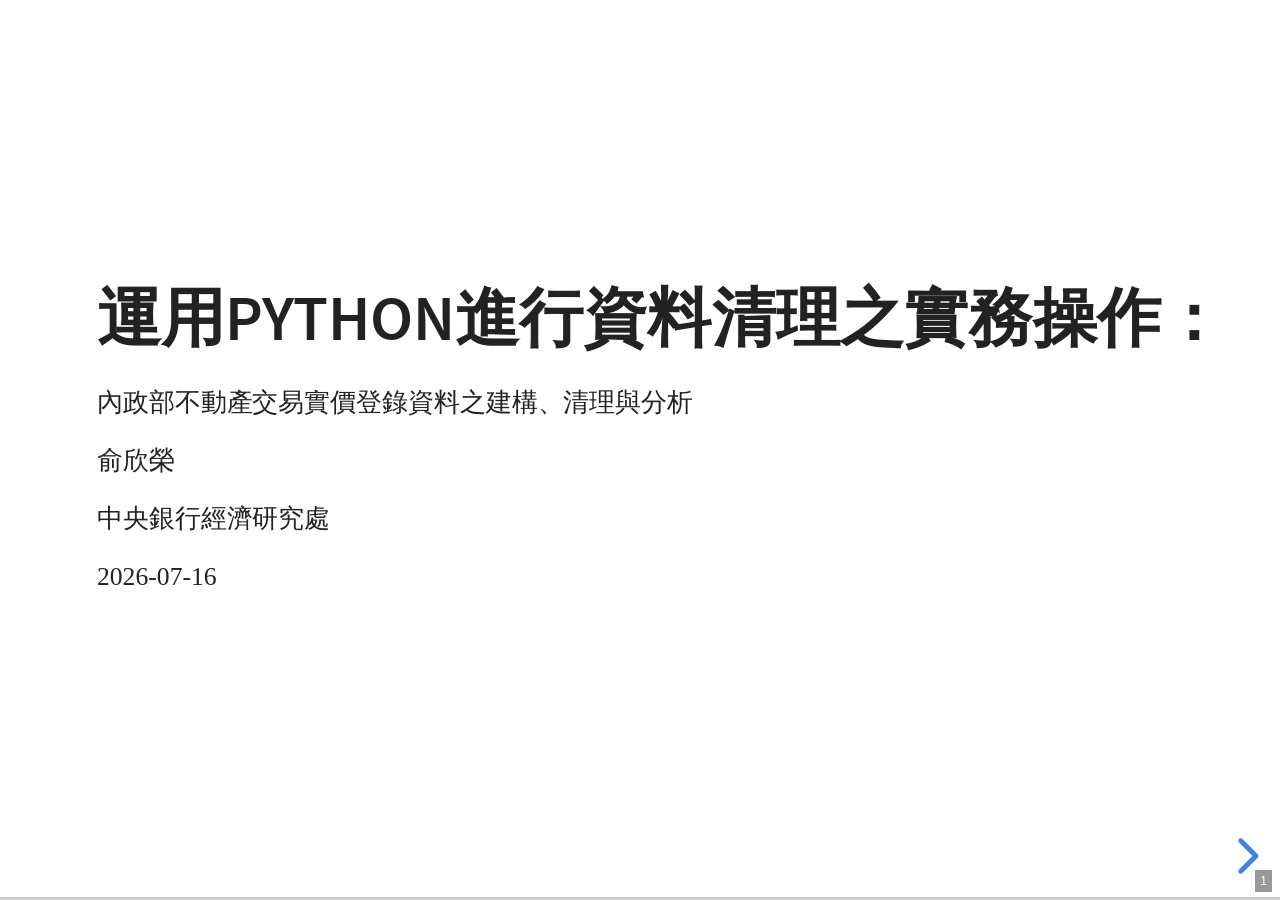
